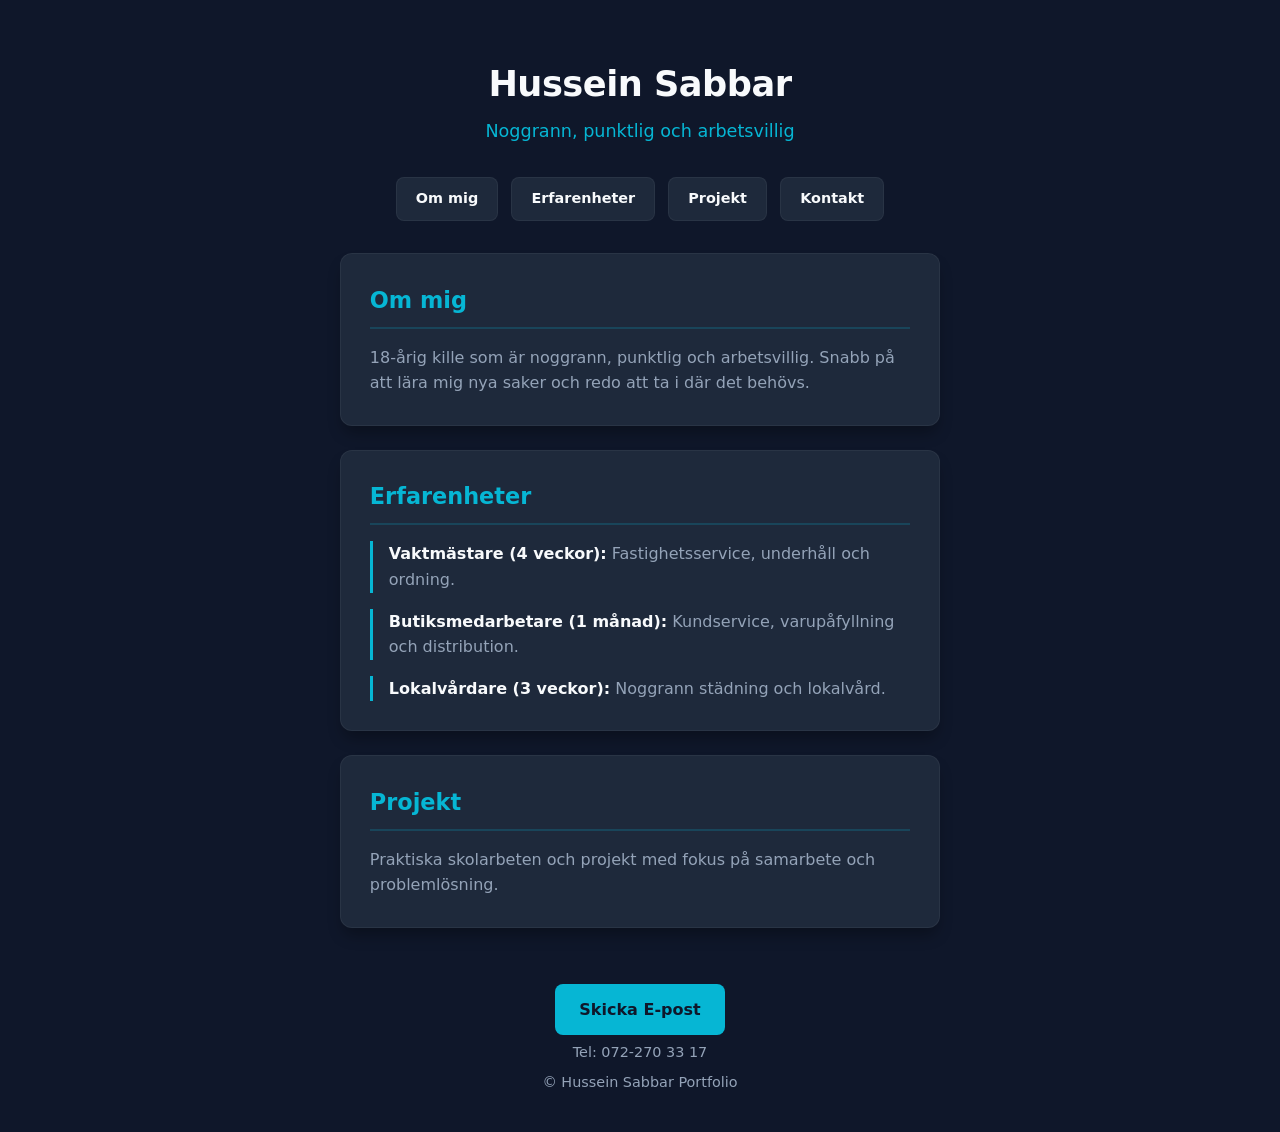
==== index.html @ 29f2b47a "ver 1" ====
<!DOCTYPE html>
<html lang="sv">
<head>
    <meta charset="UTF-8">
    <meta name="viewport" content="width=device-width, initial-scale=1.0">
    <title>Hussein Sabbar | Portfolio</title>
    <link rel="stylesheet" href="style.css">
</head>
<body>
    <div id="container">
        <header>
            <h1>Hussein Sabbar</h1>
            <p class="subtitle">Noggrann, punktlig och arbetsvillig</p>
        </header>

        <!-- Lägg till fungerande navs -->
        <nav aria-label="Huvudmeny"> 
            <a href="About.html">Om mig</a> 
            <a href="Experience.html">Erfarenheter</a>
            <a href="projects.html">Projekt</a>
            <a href="Kontakt.html">Kontakt</a>
        </nav>

        <main>
            <section id="about" class="card">
                <h2>Om mig</h2>
                <p>
                    18-årig kille som är noggrann, punktlig och arbetsvillig. Snabb på att lära mig nya saker och redo att ta i där det behövs.
                </p>
            </section>

            <section id="experience" class="card">
                <h2>Erfarenheter</h2>
                <ul class="experience-list">
                    <li><strong>Vaktmästare (4 veckor):</strong> Fastighetsservice, underhåll och ordning.</li>
                    <li><strong>Butiksmedarbetare (1 månad):</strong> Kundservice, varupåfyllning och distribution.</li>
                    <li><strong>Lokalvårdare (3 veckor):</strong> Noggrann städning och lokalvård.</li>
                </ul>
            </section>

            <section id="projects" class="card">
                <h2>Projekt</h2>
                <p>Praktiska skolarbeten och projekt med fokus på samarbete och problemlösning.</p>
            </section>
        </main>

        <footer id="contact">
            <a class="btn" href="mailto:hussein.sabbar@elev.ga.ntig.se">Skicka E-post</a>
            <p>Tel: 072-270 33 17</p>
            <p>&copy; Hussein Sabbar Portfolio</p>
        </footer>
    </div>
</body>
</html>
---- style.css ----
:root {
    --bg-color: #0f172a;       
    --card-bg: #1e293b;        
    --text-primary: #f8fafc;   
    --text-secondary: #94a3b8; 
    --accent: #06b6d4;         
    --accent-hover: #22d3ee;   
}

* {
    box-sizing: border-box;
}

body {
    background-color: var(--bg-color);
    color: var(--text-primary);
    font-family: 'Segoe UI', system-ui, -apple-system, sans-serif;
    padding: 2rem 1rem;
    margin: 0;
    line-height: 1.6;
}

#container {
    max-width: 600px;
    margin: 0 auto;
}


header {
    text-align: center;
    margin-bottom: 2rem;
}

header h1 {
    font-size: 2.2rem;
    margin-bottom: 0.3rem;
    color: var(--text-primary);
    letter-spacing: -0.5px;
}

.subtitle {
    color: var(--accent);
    font-weight: 500;
    font-size: 1.1rem;
    margin: 0;
}


nav {
    display: flex;
    justify-content: center;
    gap: 0.8rem;
    flex-wrap: wrap;
    margin-bottom: 2rem;
}

nav a {
    text-decoration: none;
    color: var(--text-primary);
    background-color: var(--card-bg);
    padding: 0.6rem 1.2rem;
    border-radius: 8px;
    font-size: 0.9rem;
    font-weight: 600;
    border: 1px solid rgba(255, 255, 255, 0.05);
    transition: all 0.2s ease;
}

nav a:hover {
    background-color: var(--accent);
    color: #0f172a;
    transform: translateY(-2px);
    box-shadow: 0 4px 12px rgba(6, 182, 212, 0.3);
}


.card {
    background-color: var(--card-bg);
    padding: 1.8rem;
    margin-bottom: 1.5rem;
    border-radius: 12px;
    border: 1px solid rgba(255, 255, 255, 0.05);
    box-shadow: 0 10px 15px -3px rgba(0, 0, 0, 0.3);
}

.card h2 {
    color: var(--accent);
    margin-top: 0;
    margin-bottom: 1rem;
    font-size: 1.4rem;
    text-align: left;
    border-bottom: 2px solid rgba(6, 182, 212, 0.2);
    padding-bottom: 0.5rem;
}

.card p {
    color: var(--text-secondary);
    margin: 0;
}


.experience-list {
    list-style: none;
    padding: 0;
    margin: 0;
}

.experience-list li {
    color: var(--text-secondary);
    margin-bottom: 1rem;
    padding-left: 1rem;
    border-left: 3px solid var(--accent);
}

.experience-list li:last-child {
    margin-bottom: 0;
}

.experience-list strong {
    color: var(--text-primary);
}


.btn {
    display: inline-block;
    background-color: var(--accent);
    color: #0f172a;
    text-decoration: none;
    padding: 0.8rem 1.5rem;
    border-radius: 8px;
    font-weight: 700;
    transition: all 0.2s ease;
    border: none;
}

.btn:hover {
    background-color: var(--accent-hover);
    transform: translateY(-2px);
    box-shadow: 0 4px 12px rgba(34, 211, 238, 0.4);
}

footer {
    text-align: center;
    margin-top: 2.5rem;
    padding-top: 1rem;
}

footer p {
    color: var(--text-secondary);
    font-size: 0.9rem;
    margin: 0.4rem 0;
}
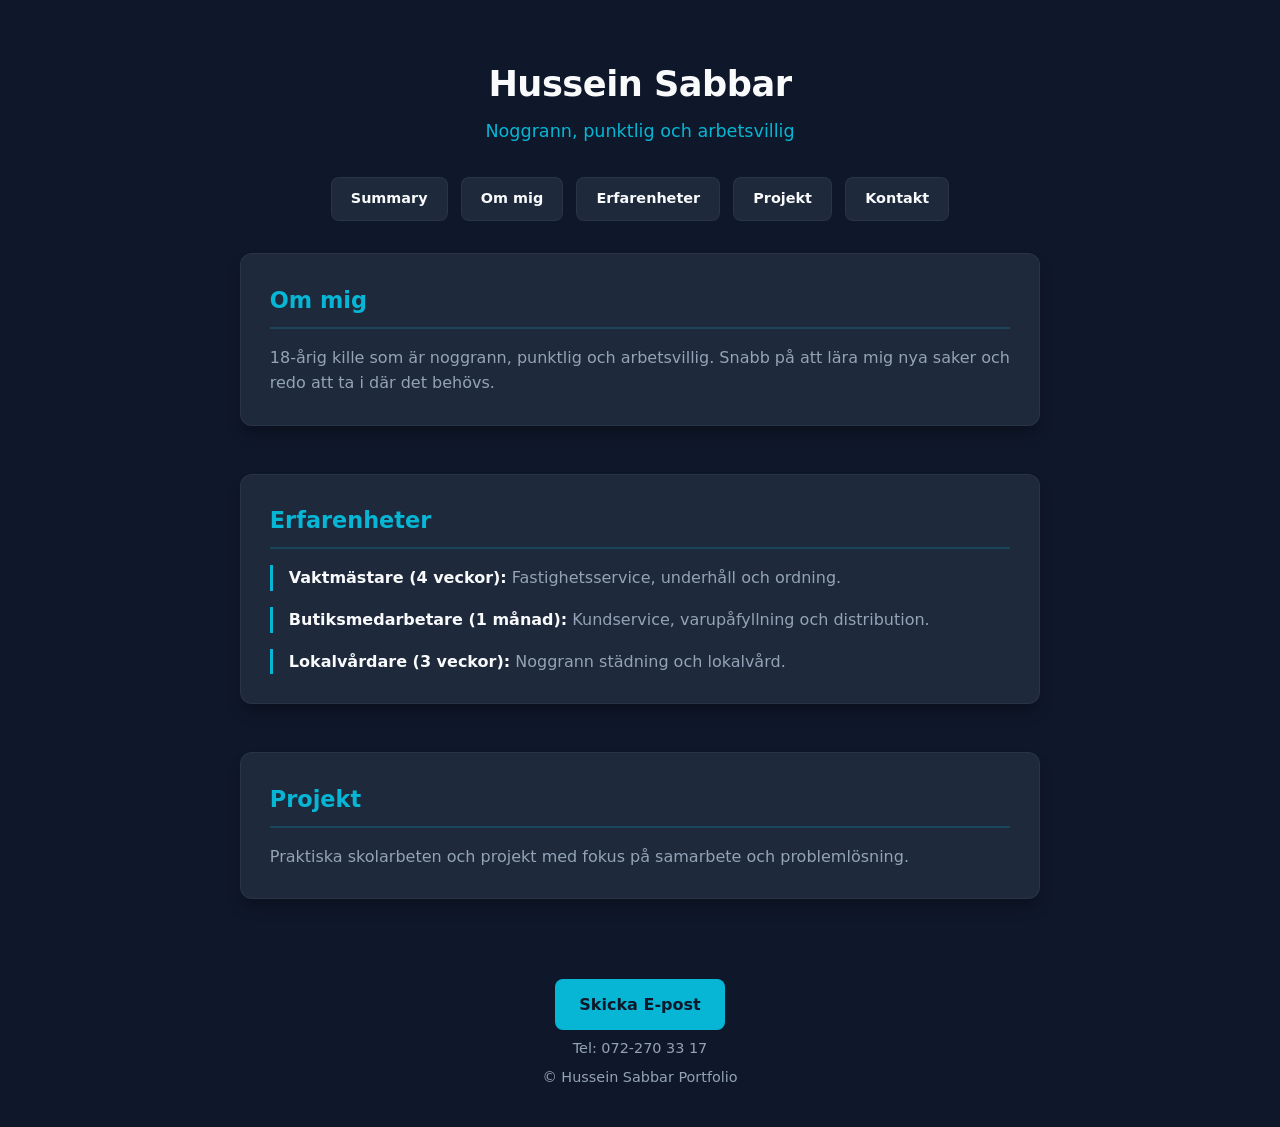
==== commit f49e956e: "css och nav" ====
--- a/index.html
+++ b/index.html
@@ -13,8 +13,9 @@
             <p class="subtitle">Noggrann, punktlig och arbetsvillig</p>
         </header>
 
-        <!-- Lägg till fungerande navs -->
+        
         <nav aria-label="Huvudmeny"> 
+            <a href="index.html" class="active">Summary</a>
             <a href="About.html">Om mig</a> 
             <a href="Experience.html">Erfarenheter</a>
             <a href="projects.html">Projekt</a>
--- a/style.css
+++ b/style.css
@@ -149,4 +149,19 @@
     color: var(--text-secondary);
     font-size: 0.9rem;
     margin: 0.4rem 0;
+}
+nav a:focus, .btn:focus {
+    outline: 2px solid var(--accent);
+}
+
+main {
+    display: flex;
+    flex-direction: column;
+    gap: 1.5rem;
+}
+
+@media (min-width: 650px) {
+    #container { 
+        max-width: 800px; 
+    }
 }
